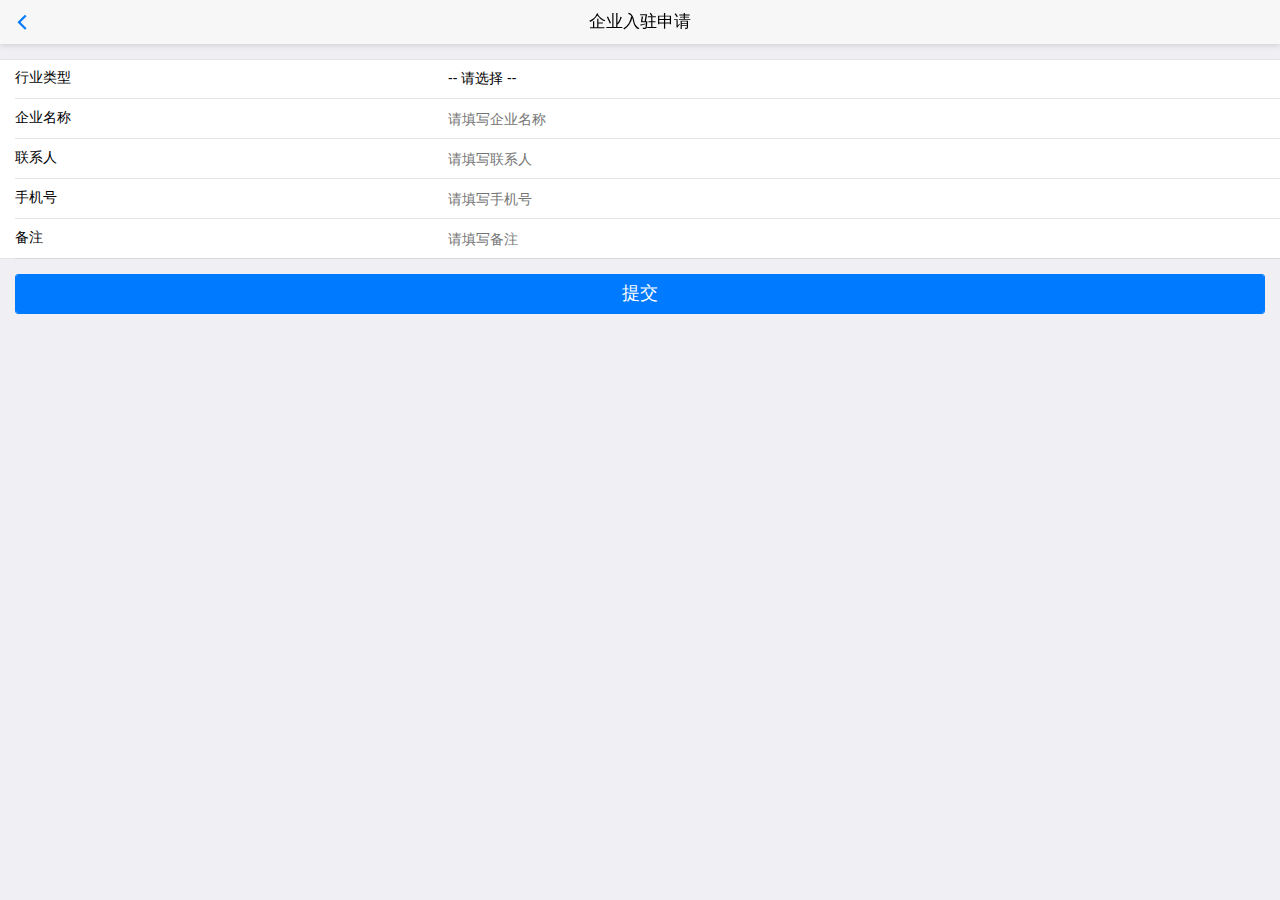
==== center-input.html @ 219e77c1 "添加招商中心界面" ====
<!DOCTYPE html>

<html>
	<head>
		<meta charset="UTF-8" />
		<meta name="viewport" content="width=device-width,initial-scale=1,minimum-scale=1,maximum-scale=1,user-scalable=no" />
		<meta name="apple-mobile-web-app-capable" content="yes" />
		<meta name="apple-mobile-web-app-status-bar-style" content="black" />
		<title>企业入驻申请 - 谷咚</title>
		<link rel="stylesheet" type="text/css" href="css/mui.min.css" />
		<link rel="stylesheet" type="text/css" href="css/app.css" />
	</head>
	<body>
		<header class="mui-bar mui-bar-nav">
			<a class="mui-action-back mui-icon mui-icon-back mui-pull-left"></a>
			<h1 class="mui-title">企业入驻申请</h1>
		</header>
		
		<div class="mui-content">
			<form class="mui-input-group" style="margin-top:15px;">
				<div class="mui-input-row">
					<label>行业类型</label>
					<select>
						<option>-- 请选择 --</option>
						<option>计算机/互联网/通信/电子</option>
						<option>会计/金融/银行/保险</option>
					</select>
				</div>
				<div class="mui-input-row">
					<label>企业名称</label>
					<input type="text" class="mui-input-clear" placeholder="请填写企业名称" />
				</div>
				<div class="mui-input-row">
					<label>联系人</label>
					<input type="text" class="mui-input-clear" placeholder="请填写联系人" />
				</div>
				<div class="mui-input-row">
					<label>手机号</label>
					<input type="text" class="mui-input-clear" placeholder="请填写手机号" />
				</div>
				<div class="mui-input-row">
					<label>备注</label>
					<textarea rows="3" placeholder="请填写备注"></textarea>
				</div>
			</form>
			<div style="margin:15px;">
				<button class="mui-btn mui-btn-primary mui-btn-block" id="submitBtn">提交</button>
			</div>
		</div>
		
		<script type="text/javascript" src="js/mui.min.js"></script>
		<script type="text/javascript">
			//初始化MUI
			mui.init();
		</script>
	</body>
</html>
---- css/app.css ----
@charset "utf-8";

/* global  */
.html-fixed, .html-fixed body {height:100%;}
body {font-family:"microsoft yahei",'Helvetica Neue',Helvetica,sans-serif;}
a, input, button {outline:none;}
input[type=search] {background:#fff;}
.mui-content-relative {position:relative;}
.img-block {display:block;width:100%;}
.mui-card-header .mui-media-body h3 {font-size:18px;font-weight:500;}
.mui-card-content-inner h3 {margin:10px 0;font-size:16px;font-weight:500;}
.mui-btn-block {padding:6px 12px;}
.mui-input-row label,
.mui-input-row select,
input, select, textarea {font-size:14px;font-family:"microsoft yahei",'Helvetica Neue',Helvetica,sans-serif;}

/* 首页  */
#navSlider {padding-top:40px;}
#navSlider .mui-slider-indicator.mui-segmented-control {position:fixed;top:0;left:0;z-index:10;width:100%;}
#navSlider .mui-slider-progress-bar {position:fixed;top:38px;left:0;z-index:10;}
#navSlider .mui-segmented-control.mui-segmented-control-inverted {background:#fff;}
#navSlider .mui-segmented-control.mui-segmented-control-inverted~.mui-slider-group .mui-slider-item {border:none;}

#linkGrid {background:#fff;}
#linkGrid .mui-table-view-cell {padding:0 15px;}
#linkGrid .link-icon {margin:0 auto;display:block;width:56px;height:56px;}
#linkGrid #iconPlus {margin-top:11px;margin-bottom:12px;}

.marquee-row {padding:12px 0;background:#fff;border-bottom:1px solid #eee;}
.smartmarquee {position:relative;height:20px;padding-left:10px;border-left:1px solid #eee;overflow:hidden;}
.smartmarquee .container {position:absolute;list-style:none;margin:0;padding:0;} 
.smartmarquee .container li {height:20px;line-height:20px;white-space:nowrap;overflow:hidden;text-overflow:ellipsis;}
.marquee-row .hot-pic {display:block;margin:0 auto;height:20px;width:auto!important;}

#selectList .mui-media .mui-media-body {margin-top:10px;}
#selectList .mui-table-view-cell.mui-checkbox input[type=checkbox], 
.mui-table-view-cell.mui-radio input[type=radio] {top:18px;}

/* 招商中心  */
.nav-bar {padding:14px 0;}
.nav-bar .mui-row>div {padding:1px 0;text-align:center;}
.nav-bar .mui-row div:nth-child(2) {border-left:1px solid #ccc;border-right:1px solid #ccc;}
.nav-bar a {color:#333;text-decoration:none;}
.nav-bar a.active,
.nav-bar a:active {color:#007aff;}
.nav-control {border:none;border-radius:0;}
.banner-div img {display:block;width:100%;height:145px;}
.card-list {position:fixed;top:228px;bottom:0;width:100%;overflow:auto;}
.card-list .mui-card {margin:10px 0 0 0;border-radius:0;box-shadow:none;}
.card-list .mui-card-content-inner {padding-bottom:0;}

.fixed-link {
	display:block;
	position:fixed;
	top:240px;
	right:15px;
	z-index:99;
	width:50px;
	height:50px;
	text-align:center;
	text-decoration:none;
	color:#fff;
	background:#007aff;
	border-radius:50%;
	box-shadow:0 1px 3px #000;
}
.fixed-link .mui-icon-extra {margin-top:9px;font-size:32px;color:#fff;}

/* 数据展示  */
.card-div {
	position:relative;
	margin:5px;
	height:90px;
	background:#fff;
	border-radius:2px;
	box-shadow:1px 1px 2px rgba(0,0,0,0.3);
	overflow:hidden;
}
.card-div h3 {
	position:absolute;
	top:0;
	left:5px;
	line-height:18px;
	font-size:12px;
	font-weight:normal;
	color:#666;
}
.card-div p {line-height:110px;text-align:center;}
.card-div p span {margin-right:5px;font-size:22px;color:#000;}

.chart-div {margin-bottom:10px;height:200px;padding:10px;background:#fff;box-shadow:0 1px 6px #ccc;}
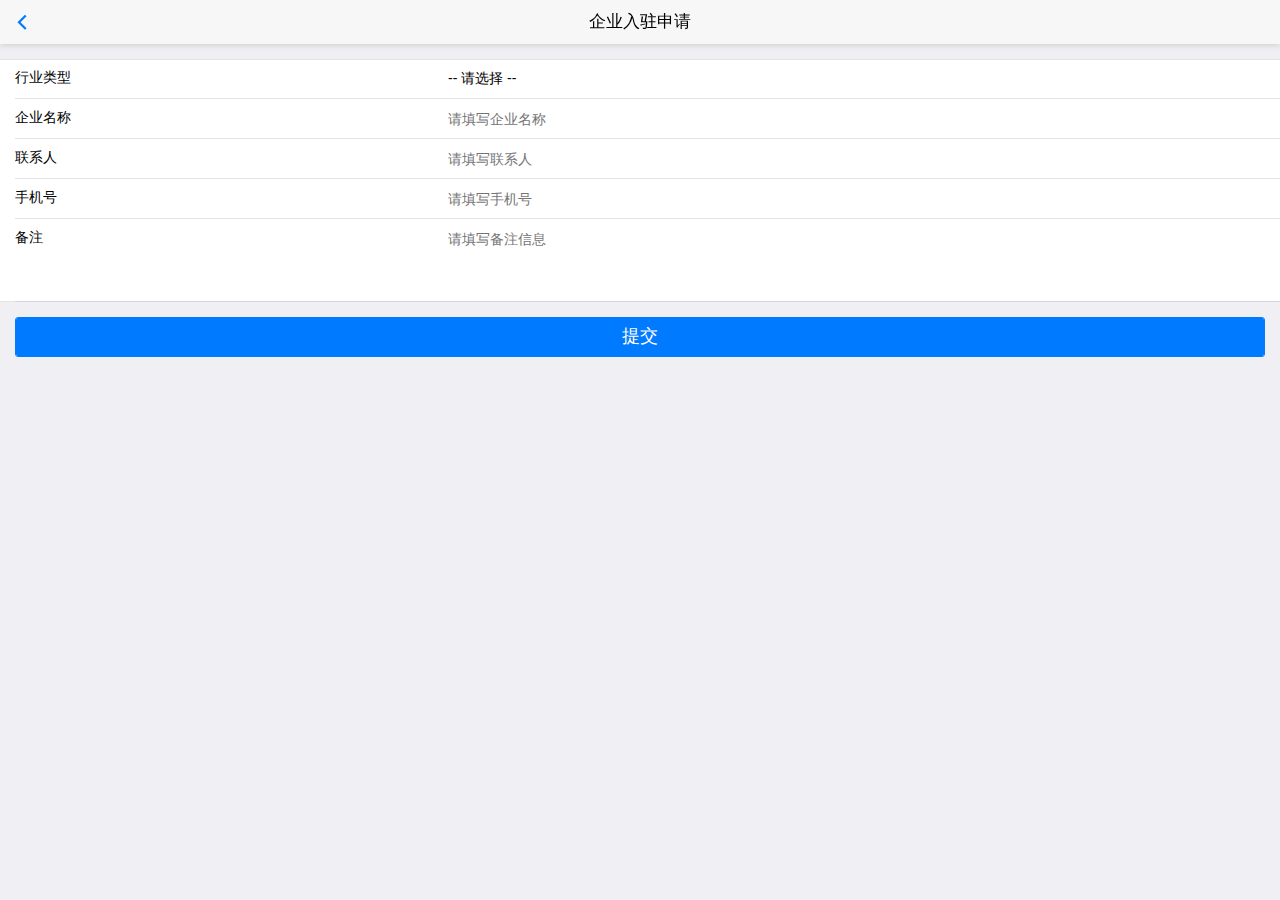
==== commit ef736531: "招商中心 细节调整" ====
--- a/center-input.html
+++ b/center-input.html
@@ -38,13 +38,13 @@
 					<label>手机号</label>
 					<input type="text" class="mui-input-clear" placeholder="请填写手机号" />
 				</div>
-				<div class="mui-input-row">
+				<div class="mui-input-row" style="height:auto;">
 					<label>备注</label>
-					<textarea rows="3" placeholder="请填写备注"></textarea>
+					<textarea rows="3" placeholder="请填写备注信息"></textarea>
 				</div>
 			</form>
 			<div style="margin:15px;">
-				<button class="mui-btn mui-btn-primary mui-btn-block" id="submitBtn">提交</button>
+				<a href="center.html" class="mui-btn mui-btn-primary mui-btn-block">提交</a>
 			</div>
 		</div>
 		
